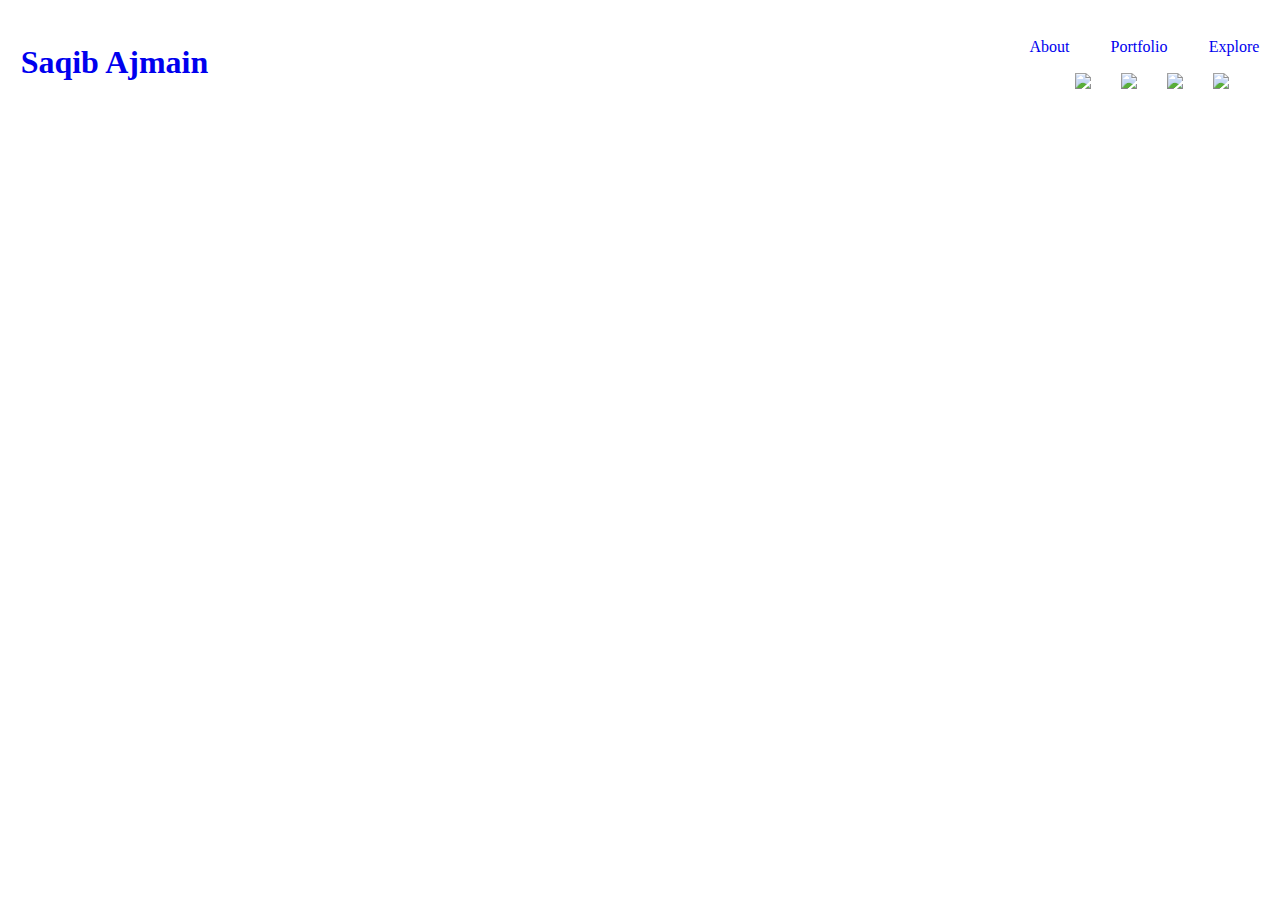
==== main/index.html @ 129b05f9 "proper nav bar" ====
<!DOCTYPE html>
<html lang="en">
<head>
    <meta charset="UTF-8">
    <meta http-equiv="X-UA-Compatible" content="IE=edge">
    <meta name="viewport" content="width=device-width, initial-scale=1.0">
    <title>Saqib Ajmain // Developer</title>
    <link rel="stylesheet" href="./assets/style.css" />
</head>


<body>
    <header>
        <h1 id="devName"><a href="#">Saqib Ajmain</a></h1>
        <nav>
            <ul>
                <li><a href="#">About</a></li>
                <li><a href="#">Portfolio</a></li>
                <li><a href="#">Explore</a></li>
            </ul>
            <ul id="socialNav">
                <li><img src="foo.jpg" onerror="this.src='error.jpg';this.onerror='';"></li>
                <li><img src="foo.jpg" onerror="this.src='error.jpg';this.onerror='';"></li>
                <li><img src="foo.jpg" onerror="this.src='error.jpg';this.onerror='';"></li>
                <li><img src="foo.jpg" onerror="this.src='error.jpg';this.onerror='';"></li>
            </ul>
        </nav>
    </header>
    <main>
        <section>

        </section>
    </main>
</body>
</html>

<!-- style="text-decoration:none" -->
---- main/assets/style.css ----
body {
    display: flex;
    flex-direction: column;
    line-height: 1.3;
}

header {
    display: flex;
    justify-content: space-between;
    align-items: center;
    padding: 1%;
}


a:link, a:hover, a:active, a:visited {
    text-decoration: none;
}

#socialNav { 
    display: flex;
    align-items: flex-end;
    justify-content: end;
}

#socialNav li { 
    display: flex;
    justify-content: space-between;
    min-width: 20%;
}

nav ul { 
    display: flex;
    justify-content: space-between;
    min-width: 230px;
    list-style-type: none;
}

nav a:hover {
    color: yellowgreen;
}

#devName a:hover {
    color: yellowgreen;
}
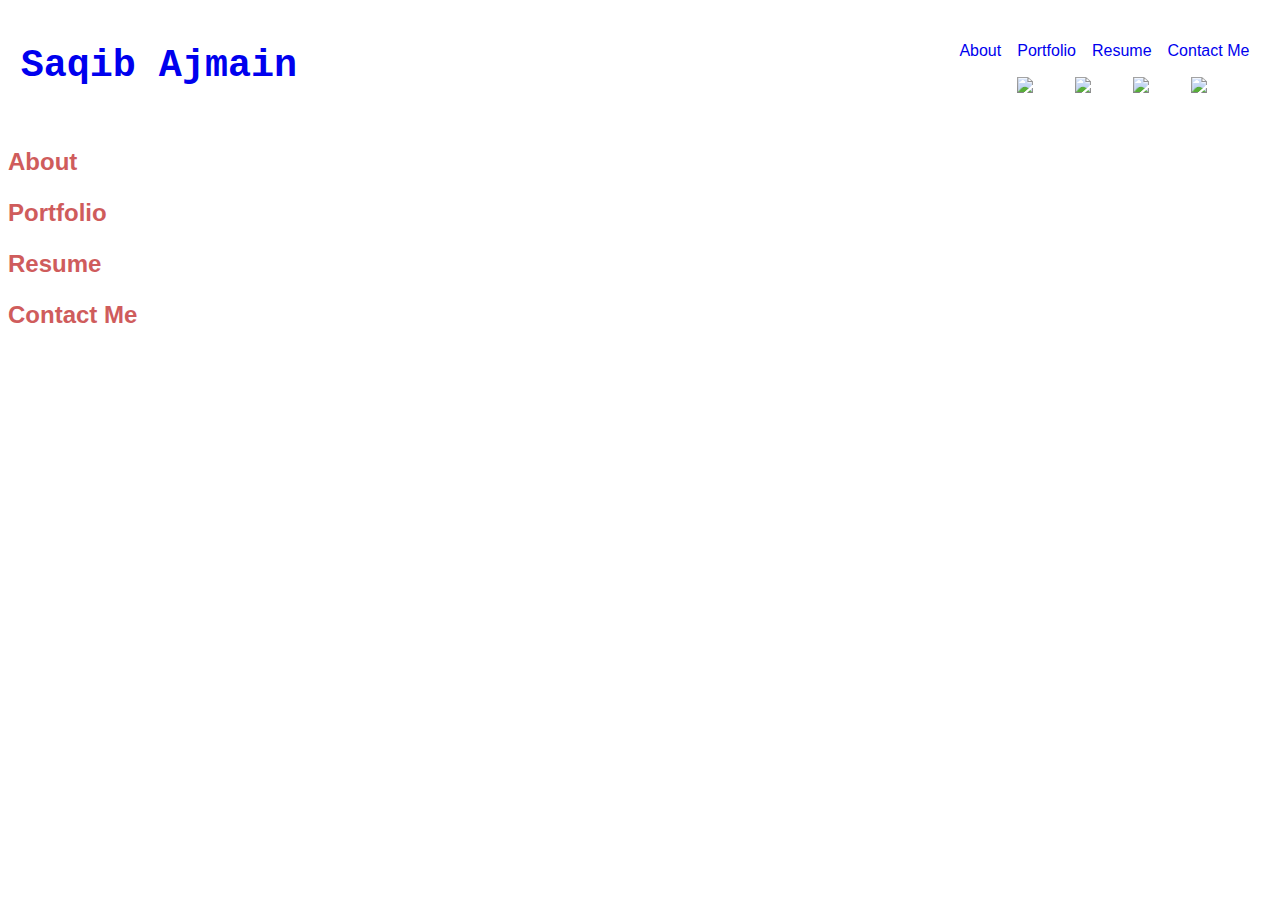
==== commit 7c006c0f: "styling and media queries" ====
--- a/main/index.html
+++ b/main/index.html
@@ -12,11 +12,12 @@
 <body>
     <header>
         <h1 id="devName"><a href="#">Saqib Ajmain</a></h1>
-        <nav>
+        <nav id="navBar">
             <ul>
-                <li><a href="#">About</a></li>
-                <li><a href="#">Portfolio</a></li>
-                <li><a href="#">Explore</a></li>
+                <li><a href="#about">About</a></li>
+                <li><a href="#portfolio">Portfolio</a></li>
+                <li><a href="#resume">Resume</a></li>
+                <li><a href="#contact">Contact Me</a></li>
             </ul>
             <ul id="socialNav">
                 <li><img src="foo.jpg" onerror="this.src='error.jpg';this.onerror='';"></li>
@@ -28,10 +29,17 @@
     </header>
     <main>
         <section>
-
+            <h2 id="about">About</h2>
+        </section>
+        <section>
+            <h2 id="portfolio">Portfolio</h2>
+        </section>
+        <section>
+            <h2 id="resume">Resume</h2>
+        </section>
+        <section>
+            <h2 id="contact">Contact Me</h2>
         </section>
     </main>
 </body>
 </html>
-
-<!-- style="text-decoration:none" -->--- a/main/assets/style.css
+++ b/main/assets/style.css
@@ -1,18 +1,33 @@
+:root {
+    --white : rgb(255, 255, 255);
+    --black : rgb(1, 0, 0);
+    --gray : rgb(70, 70, 70);
+    --color1 : rgb(207, 92, 92);
+    --color2 : rgb(130, 23, 77);
+    --color3 : rgb(136, 11, 161);
+}
+
 body {
     display: flex;
     flex-direction: column;
     line-height: 1.3;
+    font-family: 'Gill Sans', 'Gill Sans MT', Calibri, 'Trebuchet MS', sans-serif;
+    color: var(--black);
+}
+
+h1,h2,h3,h4,h5,h6 {
+    color: var(--color1);
 }
 
 header {
     display: flex;
+    flex-direction: default;
     justify-content: space-between;
     align-items: center;
     padding: 1%;
 }
 
-
-a:link, a:hover, a:active, a:visited {
+a:link, a:hover, a:visited {
     text-decoration: none;
 }
 
@@ -26,19 +41,65 @@
     display: flex;
     justify-content: space-between;
     min-width: 20%;
+    color: var(--black);
 }
 
 nav ul { 
     display: flex;
     justify-content: space-between;
-    min-width: 230px;
+    min-width: 290px;
     list-style-type: none;
+    font-size: 100%;
 }
 
 nav a:hover {
-    color: yellowgreen;
+    color: var(--color1);
+}
+
+nav a:active {
+    text-decoration: none;
+    color: var(--color2);
 }
 
 #devName a:hover {
-    color: yellowgreen;
+    color: var(--color1);
+    cursor: default;
 }
+
+#devName a:active {
+    text-decoration: none;
+    color: var(--color2);
+}
+
+#devName a {
+    font-family: 'Courier New', Courier, monospace;
+    font-size: 120%;
+}
+
+#navBar {
+    padding-right: 10px;
+    padding-left: 10px;
+}
+
+@media only screen and (max-width: 600px) {
+    header {
+        display: flex;
+        flex-direction: column;
+        justify-content: space-between;
+        align-items: center;
+        padding: 1%;
+    }
+
+    nav ul { 
+        display: flex;
+        justify-content: space-between;
+        min-width: 230px;
+        list-style-type: none;
+        font-size: 130%;
+    }
+
+    #devName a {
+        font-family: 'Courier New', Courier, monospace;
+        font-size: 170%;
+    }
+}
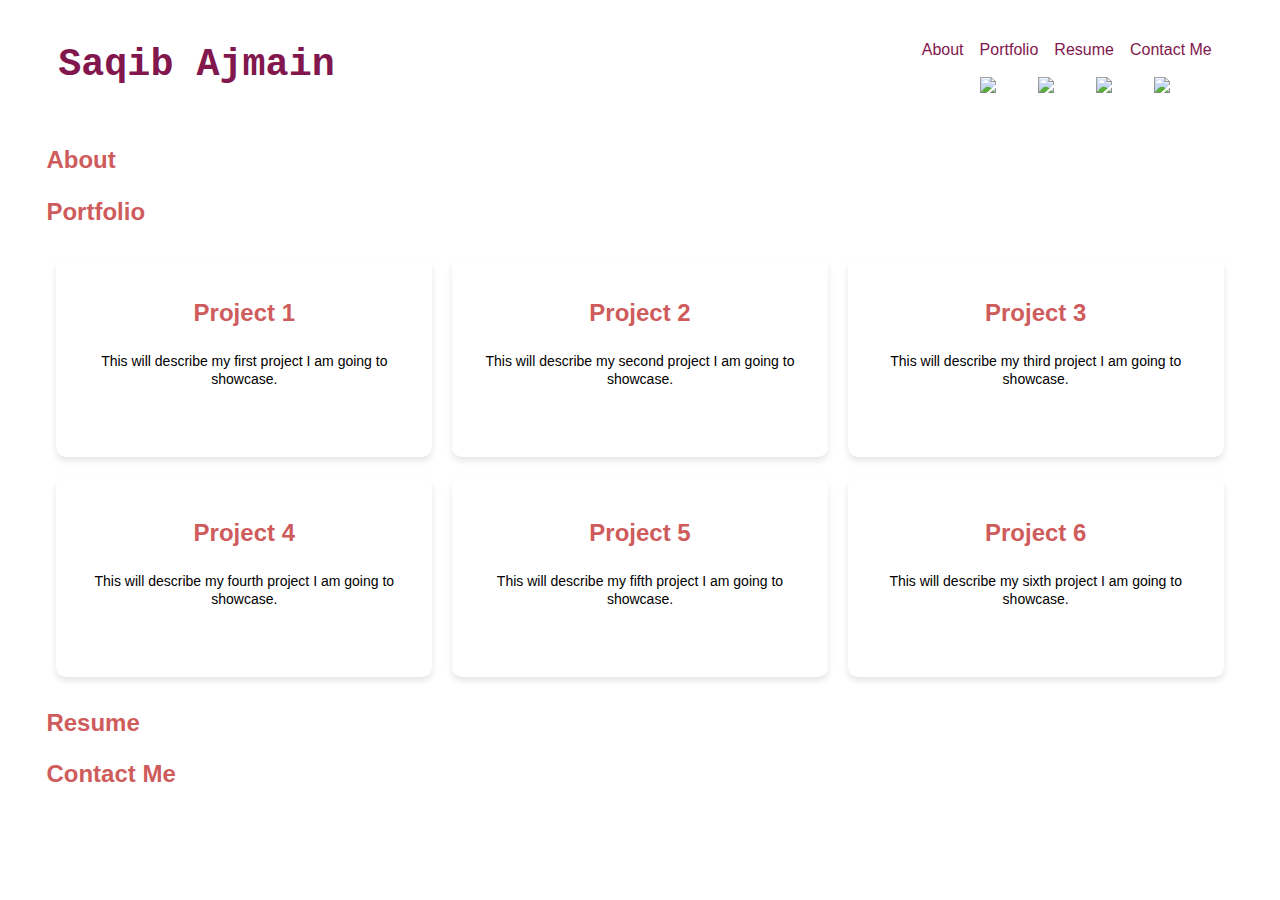
==== commit d6113c85: "Made Cards" ====
--- a/main/index.html
+++ b/main/index.html
@@ -13,7 +13,7 @@
     <header>
         <h1 id="devName"><a href="#">Saqib Ajmain</a></h1>
         <nav id="navBar">
-            <ul>
+            <ul id="navSections">
                 <li><a href="#about">About</a></li>
                 <li><a href="#portfolio">Portfolio</a></li>
                 <li><a href="#resume">Resume</a></li>
@@ -33,6 +33,51 @@
         </section>
         <section>
             <h2 id="portfolio">Portfolio</h2>
+            <div class="cards-container">
+                <div class="card">
+                  <div class="card-content">
+                    <!-- <img src="image1.jpg" alt="Image1"> -->
+                    <h3>Project 1</h3>
+                    <p>This will describe my first project I am going to showcase.</p>
+                  </div>
+                </div>
+                <div class="card">
+                  <div class="card-content">
+                    <!-- <img src="image2.jpg" alt="Image2"> -->
+                    <h3>Project 2</h3>
+                    <p>This will describe my second project I am going to showcase.</p>
+                  </div>
+                </div>
+                <div class="card">
+                  <div class="card-content">
+                    <!-- <img src="image3.jpg" alt="Image3"> -->
+                    <h3>Project 3</h3>
+                    <p>This will describe my third project I am going to showcase.</p>
+                  </div>
+                </div>
+                <div class="card">
+                  <div class="card-content">
+                    <!-- <img src="image4.jpg" alt="Image4"> -->
+                    <h3>Project 4</h3>
+                    <p>This will describe my fourth project I am going to showcase.</p>
+                  </div>
+                </div>
+                <div class="card">
+                  <div class="card-content">
+                    <!-- <img src="image5.jpg" alt="Image5"> -->
+                    <h3>Project 5</h3>
+                    <p>This will describe my fifth project I am going to showcase.</p>
+                  </div>
+                </div>
+                <div class="card">
+                  <div class="card-content">
+                    <!-- <img src="image6.jpg" alt="Image6"> -->
+                    <h3>Project 6</h3>
+                    <p>This will describe my sixth project I am going to showcase.</p>
+                  </div>
+                </div>
+              </div>
+              
         </section>
         <section>
             <h2 id="resume">Resume</h2>
--- a/main/assets/style.css
+++ b/main/assets/style.css
@@ -13,6 +13,8 @@
     line-height: 1.3;
     font-family: 'Gill Sans', 'Gill Sans MT', Calibri, 'Trebuchet MS', sans-serif;
     color: var(--black);
+    padding-left: 3%;
+    padding-right: 3%;
 }
 
 h1,h2,h3,h4,h5,h6 {
@@ -29,6 +31,7 @@
 
 a:link, a:hover, a:visited {
     text-decoration: none;
+    color: var(--color2);
 }
 
 #socialNav { 
@@ -81,6 +84,52 @@
     padding-left: 10px;
 }
 
+.cards-container {
+    display: flex;
+    flex-wrap: wrap;
+    justify-content: center;
+  }
+  
+  .card {
+    width: calc(33.33% - 20px);
+    height: 200px;
+    border-radius: 10px;
+    box-shadow: 0 4px 6px rgba(0, 0, 0, 0.1);
+    overflow: hidden;
+    margin: 10px;
+    float: left;
+    box-sizing: border-box;
+    background-image: url(image1.jpg);
+    background-size: cover;
+    background-position: center;
+  }
+  
+  .card:hover {
+    box-shadow: 0 20px 40px rgba(0, 0, 0, 0.1);
+    transform: translateY(-10px);
+  }
+  
+  .card-content {
+    padding: 20px;
+    text-align: center;
+  }
+  
+  .card-content img {
+    width: 100%;
+    height: 200px;
+    object-fit: cover;
+  }
+  
+  .card-content h3 {
+    margin-top: 20px;
+    font-size: 24px;
+  }
+  
+  .card-content p {
+    font-size: 14px;
+    margin-top: 10px;
+  }
+
 @media only screen and (max-width: 600px) {
     header {
         display: flex;
@@ -90,16 +139,28 @@
         padding: 1%;
     }
 
-    nav ul { 
+    #navBar {
         display: flex;
-        justify-content: space-between;
-        min-width: 230px;
-        list-style-type: none;
-        font-size: 130%;
+        flex-direction: column;
+        justify-content: center;
     }
 
+    #navSections { 
+        font-size: 130%;
+        justify-content: space-between;
+    }
+
+    #navSections li{ 
+        min-width: 100px;
+    }
+    
     #devName a {
         font-family: 'Courier New', Courier, monospace;
         font-size: 170%;
     }
+
+    .card {
+        width: calc(50% - 20px);
+        height: 200px;
+      }
 }
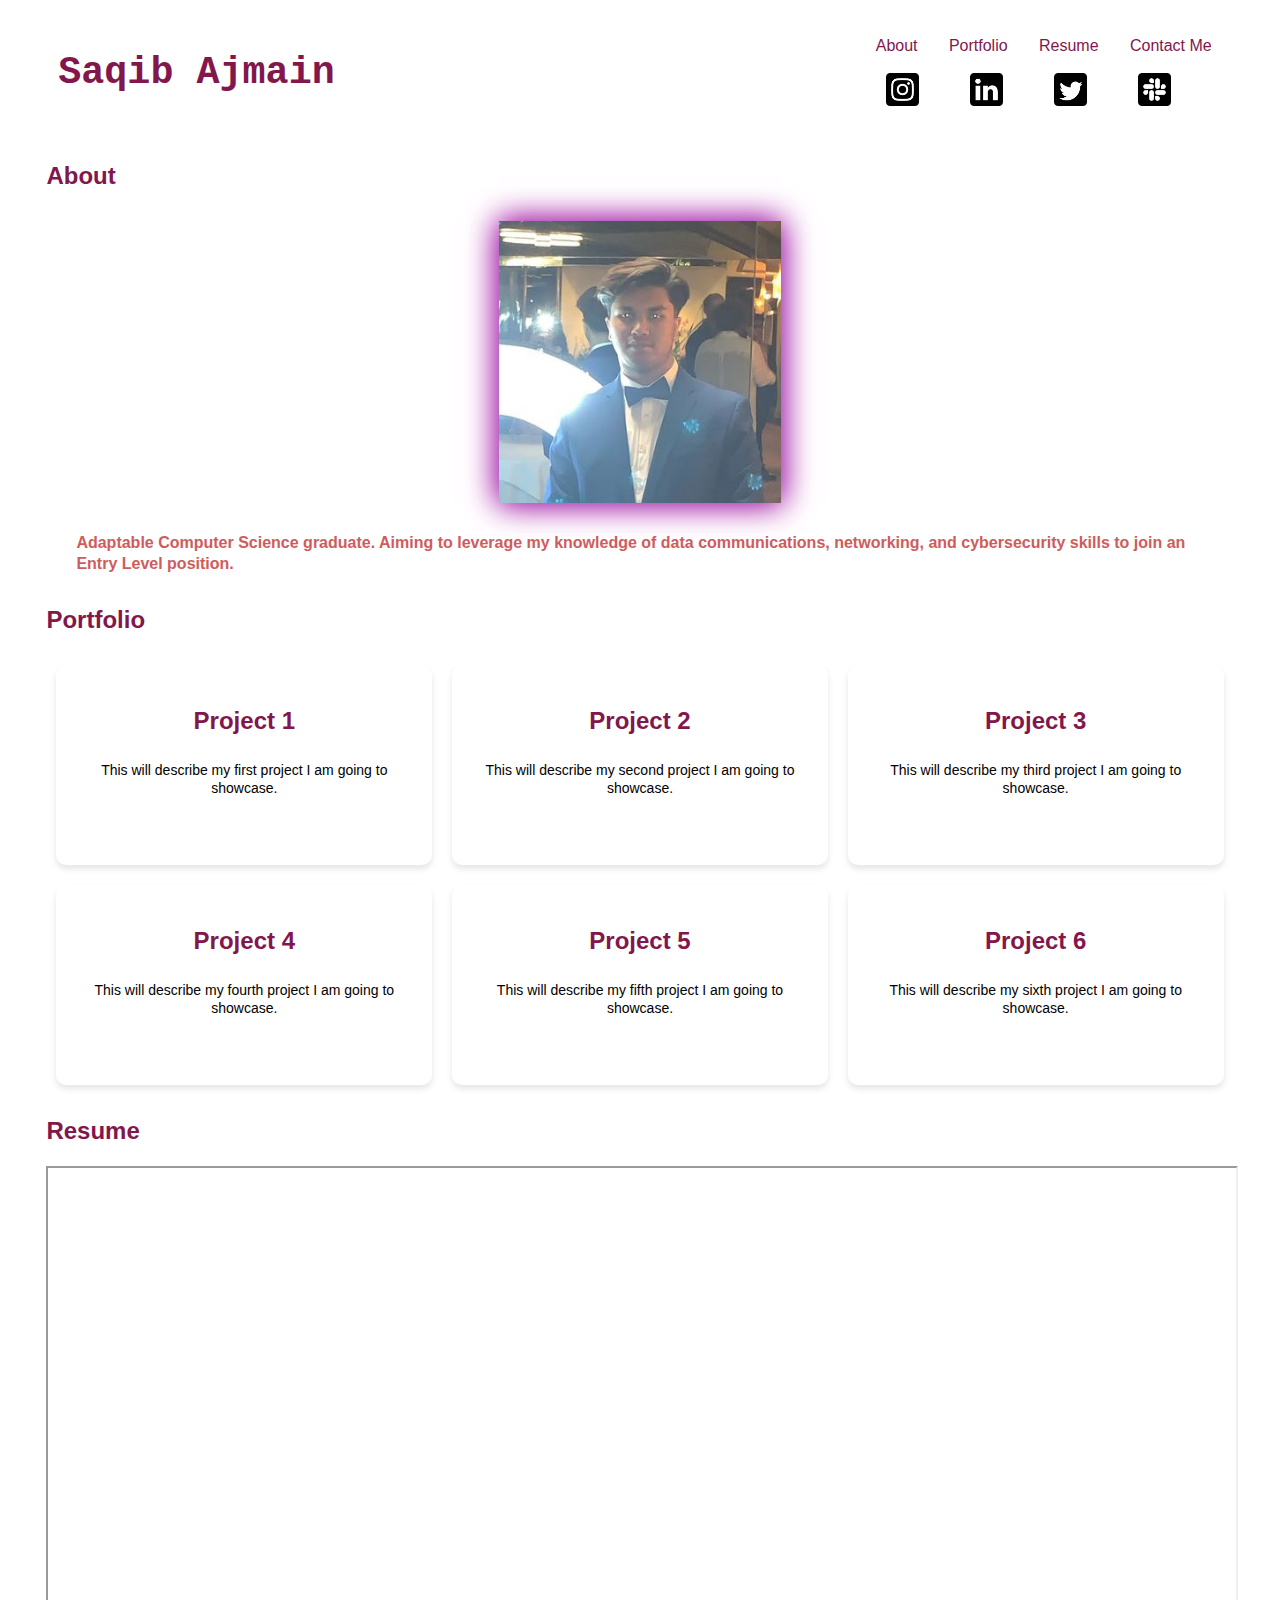
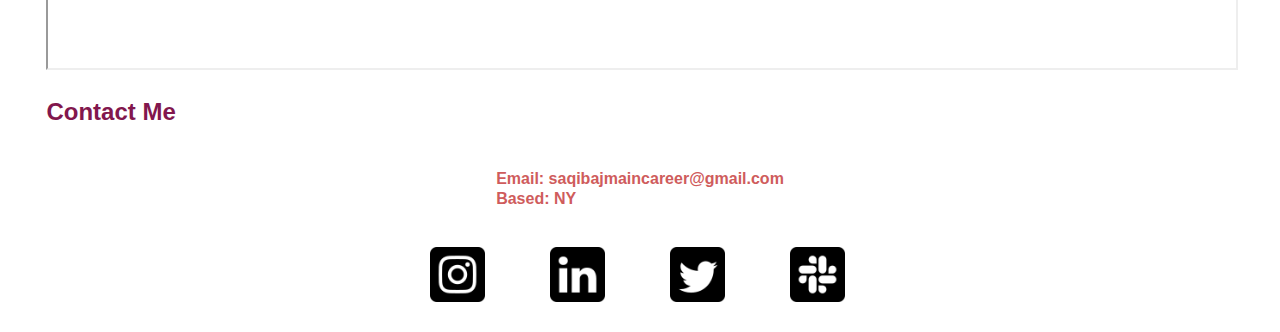
==== commit 32e3a46c: "fin" ====
--- a/main/index.html
+++ b/main/index.html
@@ -20,16 +20,21 @@
                 <li><a href="#contact">Contact Me</a></li>
             </ul>
             <ul id="socialNav">
-                <li><img src="foo.jpg" onerror="this.src='error.jpg';this.onerror='';"></li>
-                <li><img src="foo.jpg" onerror="this.src='error.jpg';this.onerror='';"></li>
-                <li><img src="foo.jpg" onerror="this.src='error.jpg';this.onerror='';"></li>
-                <li><img src="foo.jpg" onerror="this.src='error.jpg';this.onerror='';"></li>
+                <li><a href="https://www.instagram.com/saqibajmain"><img src="./assets/images/instagram.png" alt="insta" title="Saqib's Instagram"></a></li>
+                <li><a href="https://www.linkedin.com/in/saqib-ajmain-a26108175"><img src="./assets/images/linkedin.png" alt="linkedin" title="Saqib's LinkedIn"></a></li>
+                <li><a href="https://twitter.com/saqib_ajmain"><img src="./assets/images/twitter.png" alt="twitter" title="Saqib's Twitter"></a></li>
+                <li><a href="https://slack.com/saqibajmaincareer"><img src="./assets/images/slack.png" alt="slack" title="Saqib's Slack"></a></li>
             </ul>
         </nav>
     </header>
     <main>
         <section>
             <h2 id="about">About</h2>
+            <div class="center-elem">
+              <img id="me" src="./assets/images/Face.jpg" alt="Saqib" title="Him">
+            </div>
+            <h4 class="center-elem">Adaptable Computer Science graduate. Aiming to leverage my knowledge of data communications, networking,
+              and cybersecurity skills to join an Entry Level position.</h4>
         </section>
         <section>
             <h2 id="portfolio">Portfolio</h2>
@@ -81,9 +86,24 @@
         </section>
         <section>
             <h2 id="resume">Resume</h2>
+            <iframe src="./assets/images/SaqibAjmainResume23.pdf" width="100%" height="500px"></iframe>
         </section>
         <section>
-            <h2 id="contact">Contact Me</h2>
+            <div id="contact-section">
+              <h2 id="contact">Contact Me</h2>
+              <div id="contact-extra">
+                <h4>
+                  Email: saqibajmaincareer@gmail.com<br>
+                  Based: NY
+                </h4>
+              </div>
+              <ul id="contact-socials">
+                <li><a href=https://www.instagram.com/saqibajmain/"><img src="./assets/images/instagram.png" alt="insta" title="Saqib's Instagram"></a></li>
+                <li><a href="https://www.linkedin.com/in/saqib-ajmain-a26108175"><img src="./assets/images/linkedin.png" alt="linkedin" title="Saqib's LinkedIn"></a></li>
+                <li><a href="https://twitter.com/saqib_ajmain"><img src="./assets/images/twitter.png" alt="twitter" title="Saqib's Twitter"></a></li>
+                <li><a href="https://slack.com/saqibajmaincareer"><img src="./assets/images/slack.png" alt="My Image" title="Saqib's Slack"></a></li>
+              </ul>
+            </div>
         </section>
     </main>
 </body>
--- a/main/assets/style.css
+++ b/main/assets/style.css
@@ -17,7 +17,15 @@
     padding-right: 3%;
 }
 
-h1,h2,h3,h4,h5,h6 {
+h1 {
+    color: var(--color3);
+}
+
+h2,h3 {
+    color: var(--color2);
+}
+
+h4,h5,h6 {
     color: var(--color1);
 }
 
@@ -29,6 +37,13 @@
     padding: 1%;
 }
 
+img {
+    margin-left: 10px;
+    margin-right: 10px;
+    width: 40%;
+    height: auto;
+ }
+
 a:link, a:hover, a:visited {
     text-decoration: none;
     color: var(--color2);
@@ -83,6 +98,42 @@
     padding-right: 10px;
     padding-left: 10px;
 }
+
+#contact-socials { 
+    display: flex;
+    justify-content: center;
+}
+
+#contact-socials li { 
+    display: flex;
+    min-width: 120px;
+}
+
+#contact-socials img {
+    margin-left: 10px;
+    margin-right: 10px;
+    width: 65%;
+    height: auto;
+    justify-content: space-around;
+ }
+
+ #contact-extra {
+    display: flex;
+    justify-content: center;
+    color: var(--color2);
+ }
+
+ .center-elem {
+    display: flex;
+    justify-content: center;
+    margin: 30px;
+ }
+
+ #me {
+    width: 25%;
+    height: auto;
+    box-shadow: 0 0 30px #8c14aa, 0 0 30px #e06abd;
+ }
 
 .cards-container {
     display: flex;
@@ -139,6 +190,11 @@
         padding: 1%;
     }
 
+    #me {
+        width: 50%;
+        height: auto;
+     }
+
     #navBar {
         display: flex;
         flex-direction: column;
